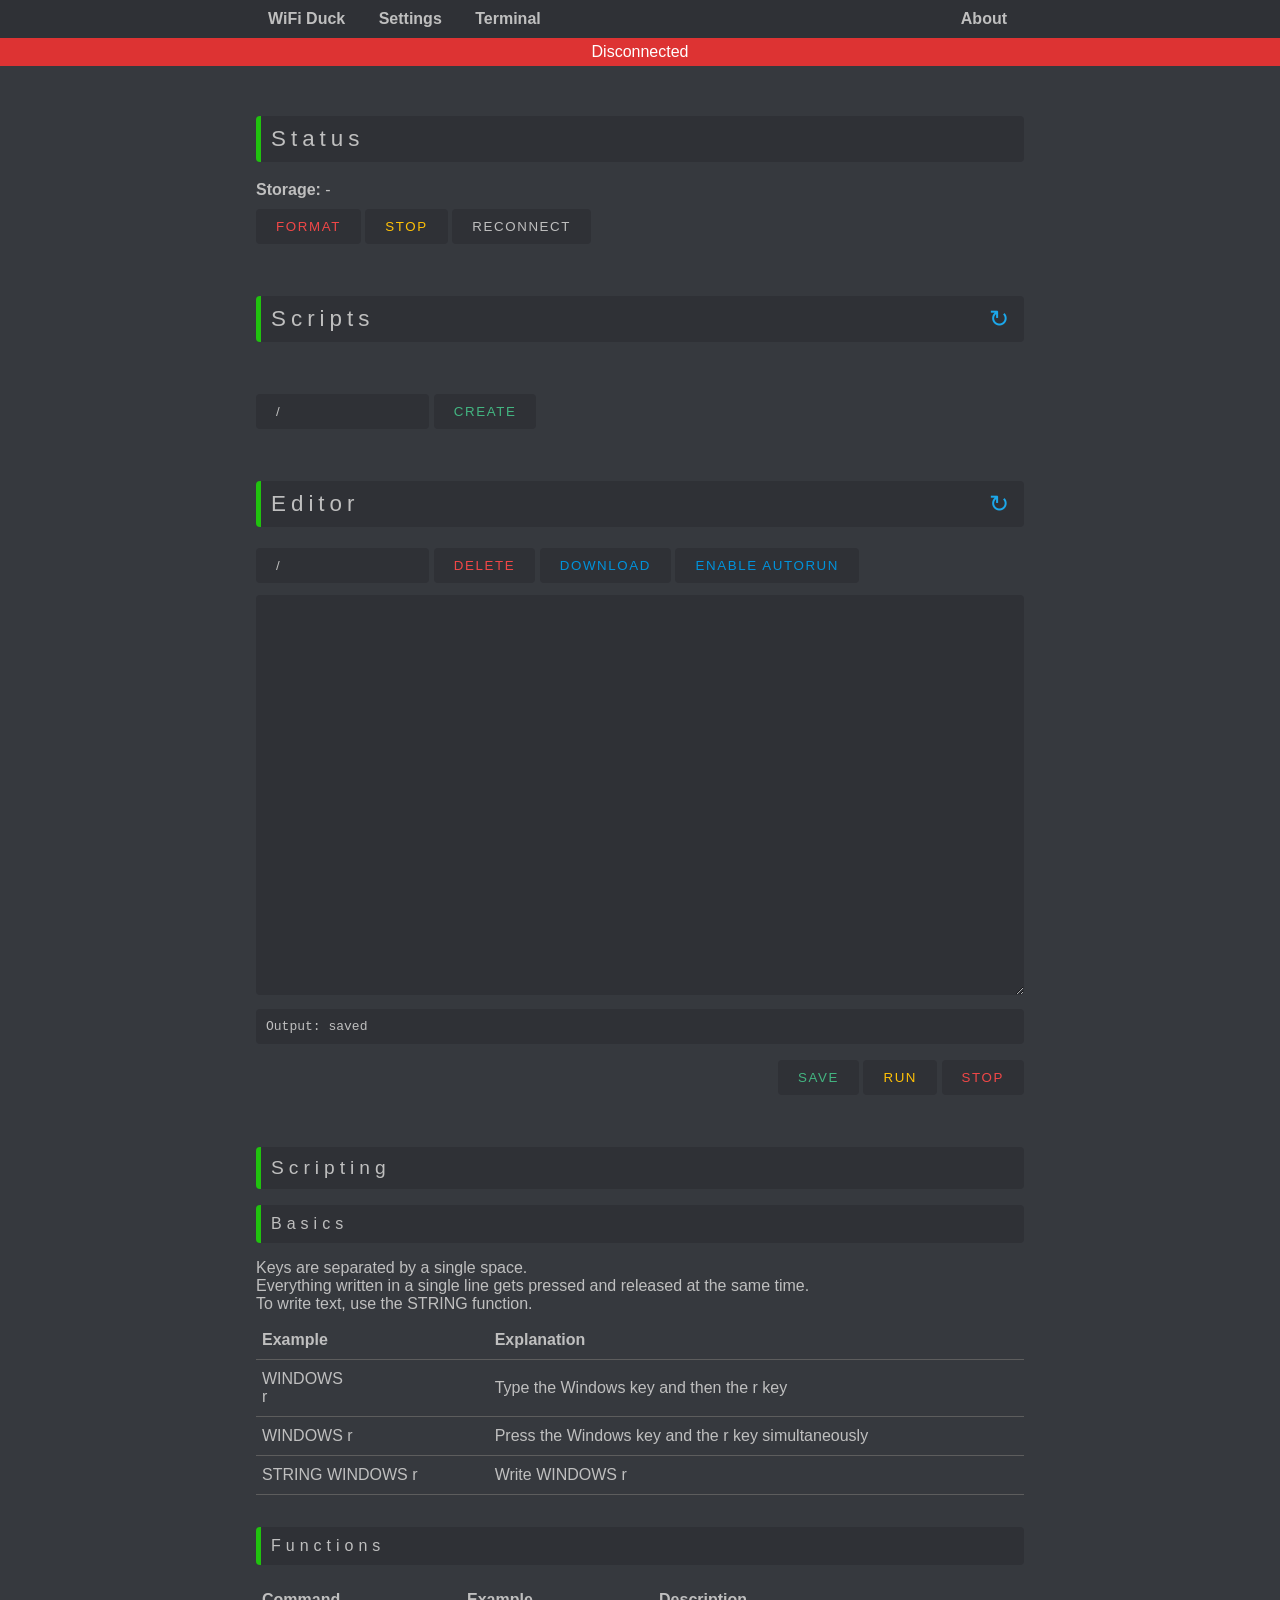
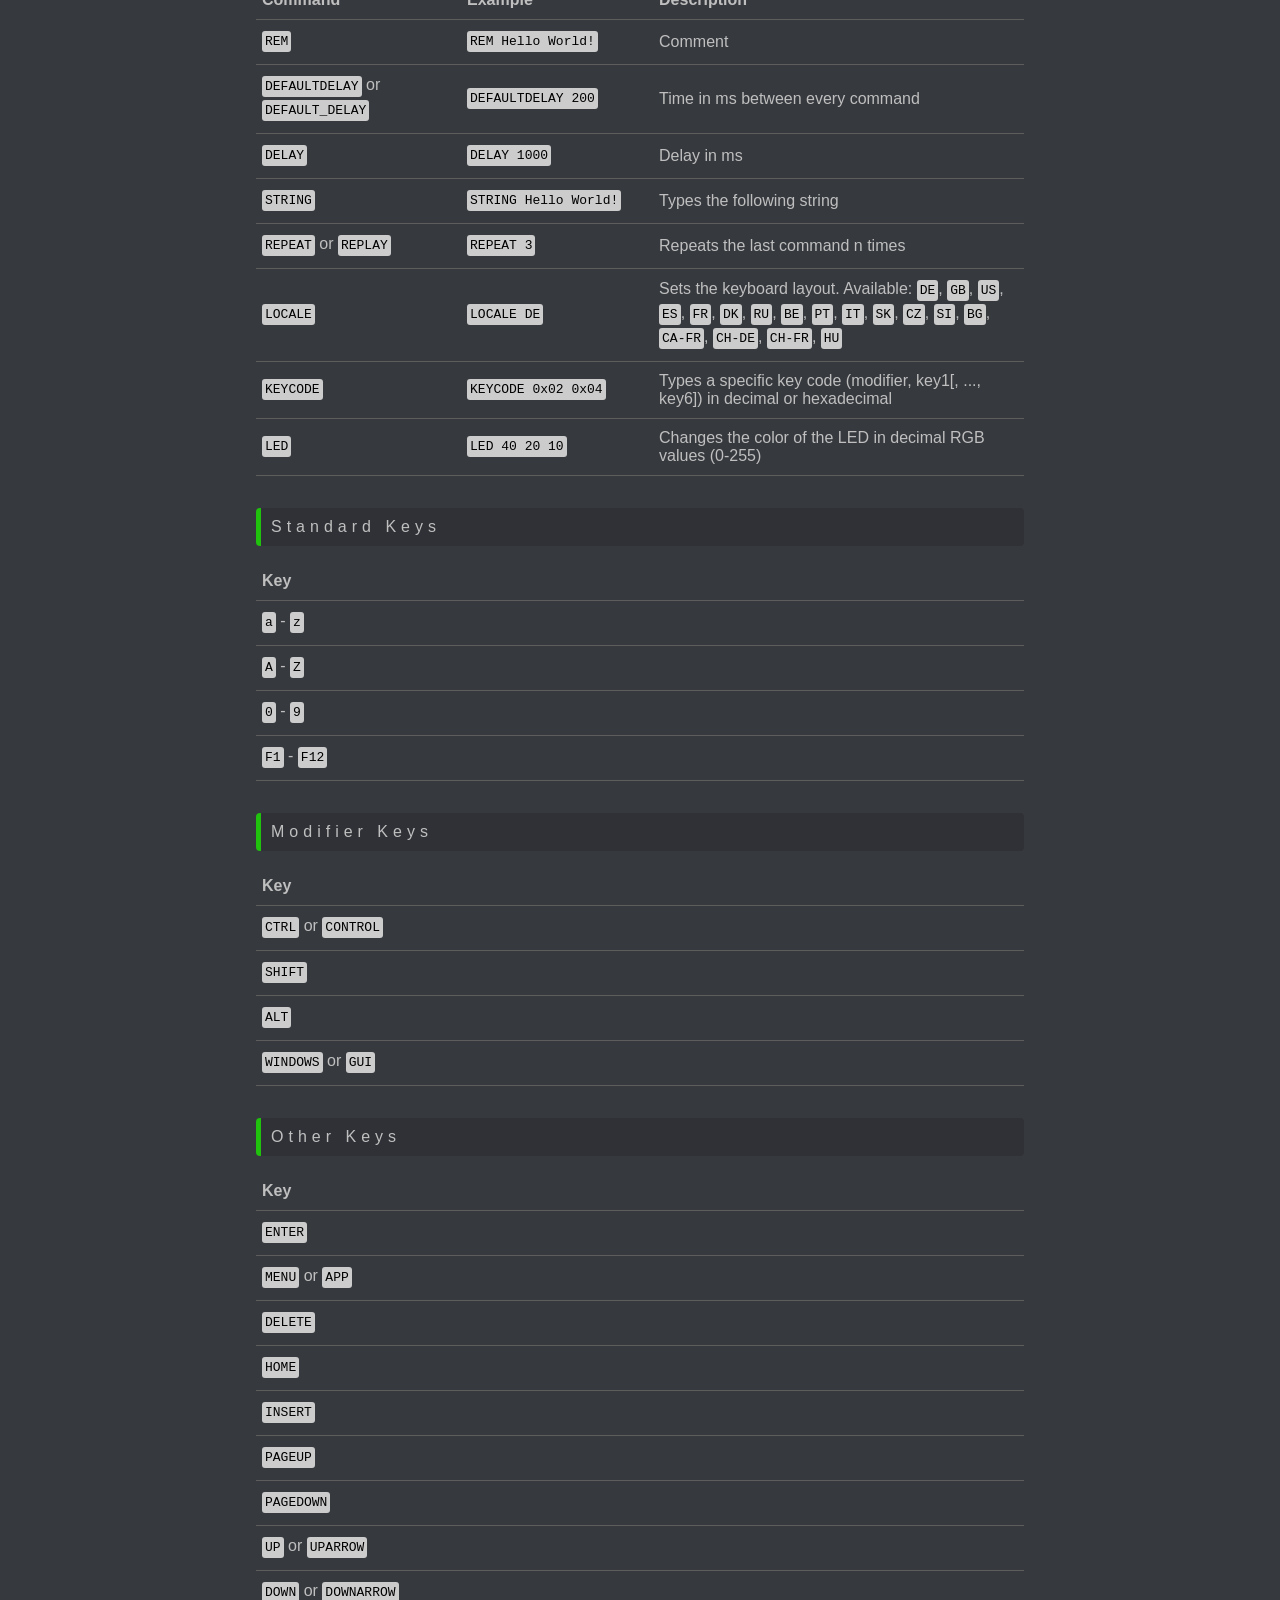
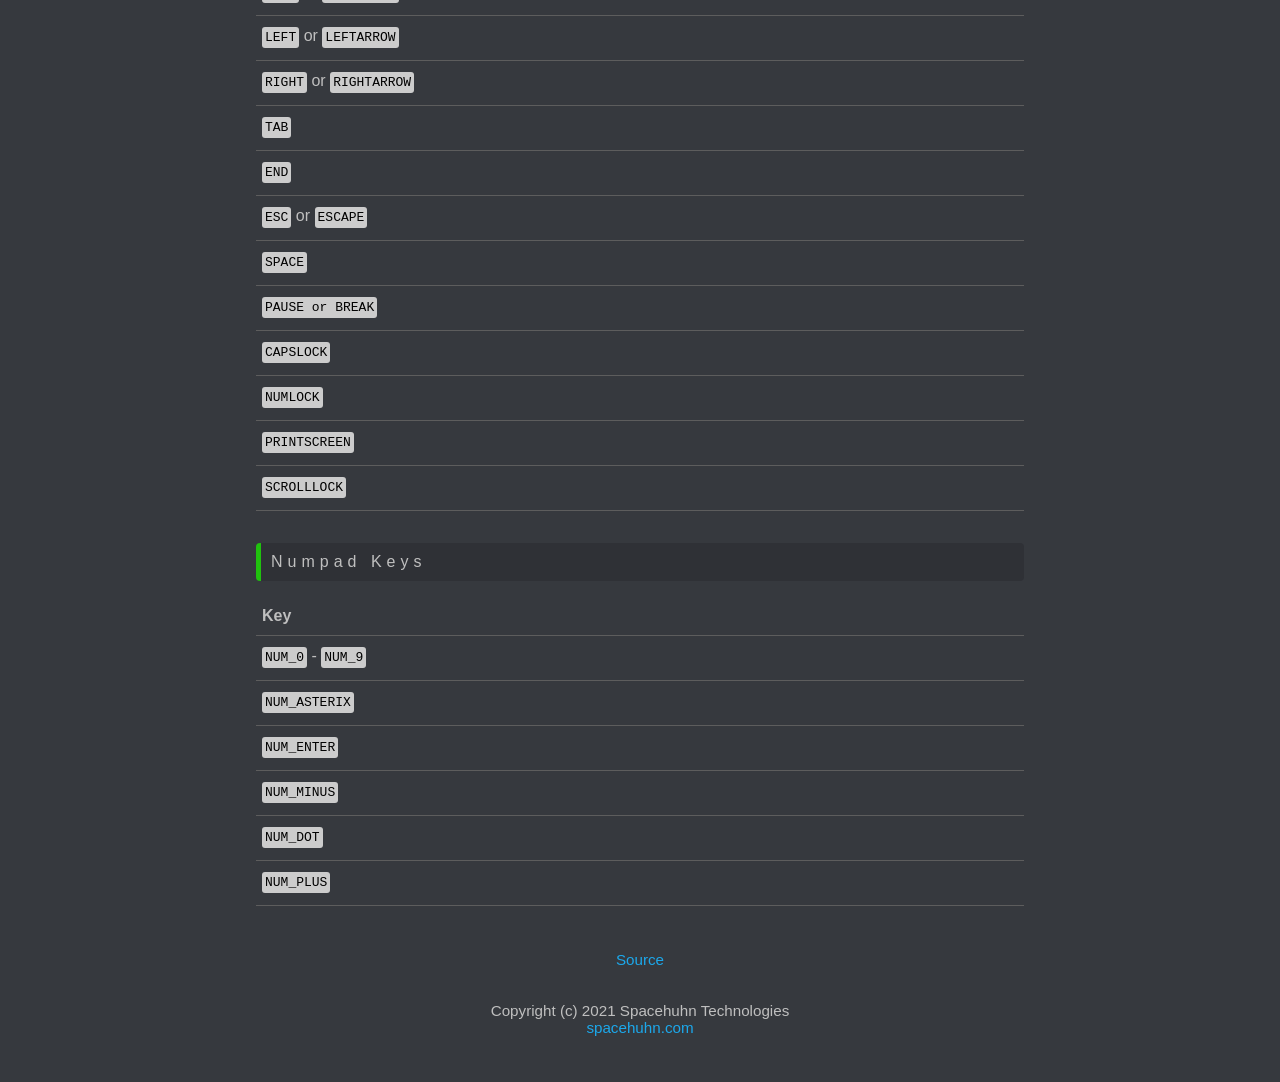
==== web/index.html @ 66e01904 "Port for LILYGO T-Dongle-S3" ====
<!--
    This software is licensed under the MIT License. See the license file for details.
    Source: https://github.com/spacehuhntech/WiFiDuck
-->
<!DOCTYPE html>
<html>
    <head>
        <meta charset="UTF-8">
        <meta name="viewport" content="width=device-width, initial-scale=0.8, minimal-ui">
        <meta name="theme-color" content="#36393E">

        <meta name="description" content="WiFi Duck">
        <title>WiFi Duck</title>

        <link rel="stylesheet" type="text/css" href="style.css">
        <script src="script.js"></script>
        <script src="index.js"></script>
    </head>
    <body>
        <nav>
            <ul class="menu">
                <li><a href="index.html">WiFi Duck</a></li>
                <li><a href="settings.html">Settings</a></li>
                <li><a href="terminal.html">Terminal</a></li>
                <li><a href="credits.html">About</a></li>
            </ul>
        </nav>
        <div id="status"></div>
        <main>
            <section>
                <h1>Status</h1>
                <div class="row">
                    <p><b>Storage: </b><span id="freeMemory">-</span></p>
                    <button class="danger" id="format">format</button>
                    <button class="warn" id="stop">stop</button>
                    <button class="white" id="reconnect">reconnect</button>
                </div>
            </section>
            <section>
                <h1>Scripts <a class="reload" id="scriptsReload">&#x21bb;</a></h1>
                <table class="table" id="scriptTable"></table>
                <div class="row">
                    <input placeholder="Filename /<name>" type="text" class="smooth" value="/" id="newFile"/>
                    <button class="success" onclick="create(get_new_filename())">create</button>
                </div>
            </section>
            <section>
                <h1>Editor <a class="reload" id="editorReload">&#x21bb;</a></h1>
                <div class="row">
                    <input placeholder="Filename /<name>" type="text" class="smooth" value="/" id="editorFile">
                    <button class="danger" id="editorDelete">delete</button>
                    <button class="primary" id="editorDownload">download</button>
                    <button class="primary" id="editorAutorun">Enable autorun</button>
                </div>
                <div class="row">
                    <textarea class="smooth" id="editor"></textarea>
                </div>
                <div class="row">
                    <div class="debugger">
                        Output: <span id="editorinfo">saved</span>
                    </div>
                </div>
                <div class="row">
                    <div id="editor-primary-buttons">
                        <button class="success" id="editorSave">save</button>
                        <button class="warn" id="editorRun">run</button>
                        <button class="danger" id="editorStop">stop</button>
                    </div>
                </div>
            </section>
            <section>
                <!--<h1>Documentation</h1>-->
                <h2>Scripting</h2>
                <h3>Basics</h3>
                <p>
                    Keys are separated by a single space.<br>
                    Everything written in a single line gets pressed and released at the same time.<br>
                    To write text, use the STRING function.
                </p>
                <table>
                    <thead>
                        <tr>
                            <th>Example</th>
                            <th>Explanation</th>
                        </tr>
                    </thead>
                    <tbody>
                        <tr>
                            <td>WINDOWS
                                <br> r
                            </td>
                            <td>Type the Windows key and then the r key</td>
                        </tr>
                        <tr>
                            <td>WINDOWS r</td>
                            <td>Press the Windows key and the r key simultaneously</td>
                        </tr>
                        <tr>
                            <td>STRING WINDOWS r</td>
                            <td>Write WINDOWS r</td>
                        </tr>
                    </tbody>
                </table>
                <h3>Functions</h3>
                <table id="ducky-functions-table">
                    <thead>
                        <tr>
                            <th>Command</th>
                            <th>Example</th>
                            <th>Description</th>
                        </tr>
                    </thead>
                    <tbody>
                        <tr>
                            <td><code>REM</code></td>
                            <td><code>REM Hello World!</code></td>
                            <td>Comment</td>
                        </tr>
                        <tr>
                            <td><code>DEFAULTDELAY</code> or <code>DEFAULT_DELAY</code></td>
                            <td><code>DEFAULTDELAY 200</code></td>
                            <td>Time in ms between every command</td>
                        </tr>
                        <tr>
                            <td><code>DELAY</code></td>
                            <td><code>DELAY 1000</code></td>
                            <td>Delay in ms</td>
                        </tr>
                        <tr>
                            <td><code>STRING</code></td>
                            <td><code>STRING Hello World!</code></td>
                            <td>Types the following string</td>
                        </tr>
                        <tr>
                            <td><code>REPEAT</code> or <code>REPLAY</code></td>
                            <td><code>REPEAT 3</code></td>
                            <td>Repeats the last command n times</td>
                        </tr>
                        <tr>
                            <td><code>LOCALE</code></td>
                            <td><code>LOCALE DE</code></td>
                            <td>Sets the keyboard layout. Available: <code>DE</code>, <code>GB</code>, <code>US</code>, <code>ES</code>, <code>FR</code>, <code>DK</code>, <code>RU</code>, <code>BE</code>, <code>PT</code>, <code>IT</code>, <code>SK</code>, <code>CZ</code>, <code>SI</code>, <code>BG</code>, <code>CA-FR</code>, <code>CH-DE</code>, <code>CH-FR</code>, <code>HU</code>
                            </td>
                        </tr>
                        <tr>
                            <td><code>KEYCODE</code></td>
                            <td><code>KEYCODE 0x02 0x04</code></td>
                            <td>Types a specific key code (modifier, key1[, ..., key6]) in decimal or hexadecimal</td>
                        </tr>
                        <tr>
                            <td><code>LED</code></td>
                            <td><code>LED 40 20 10</code></td>
                            <td>Changes the color of the LED in decimal RGB values (0-255)</td>
                        </tr>
                    </tbody>
                </table>
                <h3>Standard Keys</h3>
                <table>
                    <thead>
                        <tr>
                            <th>Key</th>
                        </tr>
                    </thead>
                    <tbody>
                        <tr>
                            <td><code>a</code> - <code>z</code></td>
                        </tr>
                        <tr>
                            <td><code>A</code> - <code>Z</code></td>
                        </tr>
                        <tr>
                            <td><code>0</code> - <code>9</code></td>
                        </tr>
                        <tr>
                            <td><code>F1</code> - <code>F12</code></td>
                        </tr>
                    </tbody>
                </table>
                <h3>Modifier Keys</h3>
                <table>
                    <thead>
                        <tr>
                            <th>Key</th>
                        </tr>
                    </thead>
                    <tbody>
                        <tr>
                            <td><code>CTRL</code> or <code>CONTROL</code></td>
                        </tr>
                        <tr>
                            <td><code>SHIFT</code></td>
                        </tr>
                        <tr>
                            <td><code>ALT</code></td>
                        </tr>
                        <tr>
                            <td><code>WINDOWS</code> or <code>GUI</code></td>
                        </tr>
                    </tbody>
                </table>
                <h3>Other Keys</h3>
                <table>
                    <thead>
                        <tr>
                            <th>Key</th>
                        </tr>
                    </thead>
                    <tbody>
                        <tr>
                            <td><code>ENTER</code></td>
                        </tr>
                        <tr>
                            <td><code>MENU</code> or <code>APP</code></td>
                        </tr>
                        <tr>
                            <td><code>DELETE</code></td>
                        </tr>
                        <tr>
                            <td><code>HOME</code></td>
                        </tr>
                        <tr>
                            <td><code>INSERT</code></td>
                        </tr>
                        <tr>
                            <td><code>PAGEUP</code></td>
                        </tr>
                        <tr>
                            <td><code>PAGEDOWN</code></td>
                        </tr>
                        <tr>
                            <td><code>UP</code> or <code>UPARROW</code></td>
                        </tr>
                        <tr>
                            <td><code>DOWN</code> or <code>DOWNARROW</code></td>
                        </tr>
                        <tr>
                            <td><code>LEFT</code> or <code>LEFTARROW</code></td>
                        </tr>
                        <tr>
                            <td><code>RIGHT</code> or <code>RIGHTARROW</code></td>
                        </tr>
                        <tr>
                            <td><code>TAB</code></td>
                        </tr>
                        <tr>
                            <td><code>END</code></td>
                        </tr>
                        <tr>
                            <td><code>ESC</code> or <code>ESCAPE</code></td>
                        </tr>
                        <tr>
                            <td><code>SPACE</code></td>
                        </tr>
                        <tr>
                            <td><code>PAUSE or BREAK</code></td>
                        </tr>
                        <tr>
                            <td><code>CAPSLOCK</code></td>
                        </tr>
                        <tr>
                            <td><code>NUMLOCK</code></td>
                        </tr>
                        <tr>
                            <td><code>PRINTSCREEN</code></td>
                        </tr>
                        <tr>
                            <td><code>SCROLLLOCK</code></td>
                        </tr>
                    </tbody>
                </table>
                <h3>Numpad Keys</h3>
                <table>
                    <thead>
                        <tr>
                            <th>Key</th>
                        </tr>
                    </thead>
                    <tbody>
                        <tr>
                            <td><code>NUM_0</code> - <code>NUM_9</code></td>
                        </tr>
                        <tr>
                            <td><code>NUM_ASTERIX</code></td>
                        </tr>
                        <tr>
                            <td><code>NUM_ENTER</code></td>
                        </tr>
                        <tr>
                            <td><code>NUM_MINUS</code></td>
                        </tr>
                        <tr>
                            <td><code>NUM_DOT</code></td>
                        </tr>
                        <tr>
                            <td><code>NUM_PLUS</code></td>
                        </tr>
                    </tbody>
                </table>
            </section>
        </main>
        <footer>
            <a href="https://github.com/spacehuhntech/WiFiDuck" target="_blank">Source</a>
            <br><br>
            <span id="version"></span><br>
            Copyright (c) 2021 Spacehuhn Technologies<br>
            <a href="https://spacehuhn.com" target="_blank">spacehuhn.com</a>
        </footer>
    </body>
</html>
---- web/style.css ----
/*
   This software is licensed under the MIT License. See the license file for details.
   Source: https://github.com/spacehuhntech/WiFiDuck
 */
/* Global */

body {
	background: #36393e;
  margin: 0;
  color: #bfbfbf;
	font-family: sans-serif;
}

main {
	width: 60vw;
	margin-left: auto;
	margin-right: auto;
}

section {
	margin-top: 50px;
}

footer {
	font-size: .95em;
	text-align: center;
	margin-top: 3em;
	margin-bottom: 3em;
}

h1 {
	font-size: 1.4rem;
	margin-top: 1rem;
	background:
	#2f3136;
	padding: 10px;
	border-radius: 4px;
	border-left: solid #20c20e 5px;
	font-weight: 100;
	letter-spacing: 5px;
}

h2 {
	font-size: 1.2rem;
	margin-top: 1rem;
	background: #2f3136;
	padding: 10px;
	border-radius: 4px;
	border-left: solid #20c20e 5px;
	font-weight: 100;
	letter-spacing: 5px;
}

h3 {
	font-size: 1rem;
	margin-top: 1rem;
	background: #2f3136;
	padding: 10px;
	border-radius: 4px;
	border-left: solid #20c20e 5px;
	font-weight: 100;
	letter-spacing: 5px;
}

label {
	line-height: 44px;
}

p {
	margin: .5em 0;
}

/* Navigation bar */
nav {
	display: block;
	background: #2f3136;
	font-weight: bold;
}
  
nav a {
	color: inherit;
}

.menu {
	width: 60vw;
	list-style-type: none;
	margin: 0;
	padding: 0;
	margin: 0 auto;
	display: flex;
	flex-direction: row;
	display:block;
}

.menu li {
	margin: 10px 5px 10px 0;
	display: inline-block;
}

.menu li:last-child {
	float: right;
}

.menu a {
	padding: .75em;
	border-radius: 4px;
}

.menu a:hover {
	background: #42444a;
}

code {
	background: #ccc;
	padding: 3px;
	border-radius: 3px;
	word-break: keep-all !important;
	color: #000;
	line-height: 24px;
}

.terminal {
	max-height: 100vh;
	background:#2f3136;
	height: 400px;
	border-radius: 4px;
	overflow-y: scroll;
	padding: 15px;
}

.white {
  color: #bfbfbf;
}

.warn {
	color: #ffc107;
}

.danger {
	color: #F04747;
}

.success {
	color: #43B581;
}

.primary {
	color: #0092db;
}

.select {
  	width: 98px !important;
  	padding: 0 !important;
}

.selected {
  	background: #4974a9;
}

.clickable {
  	cursor: pointer;
}

.code {
  	font-family: "Courier New", Courier, monospace;
}

.reload {
    float: right;
    line-height: 1.1rem;
    cursor: pointer;
	font-size: 1.5rem;
	margin-top: 4px;
}

.reload:hover {
    text-decoration: none;
}

#status {
	text-align: center;
	text-transform: capitalize;
	padding: 5px;
	color: #fff;
	position: sticky;
	top: 0;
	z-index: 99;
}

.debugger {
  font-family: monospace;
	background: #2f3136;
	border-radius: 4px;
	padding: 10px;
	margin-bottom: 4px;
}

#editor-primary-buttons {
	float: right;
}

#editor-primary-buttons p {
	text-align: right;
}

/* ===== CHECKBOX ===== */
/* Customize the label (the container) */
.checkBoxContainer {
	display: block;
	position: relative;
	padding-left: 35px;
	margin-bottom: 12px;
	cursor: pointer;
	font-size: 22px;
	-webkit-user-select: none;
	-moz-user-select: none;
	-ms-user-select: none;
	user-select: none;
	height: 32px;
}

/* Hide the browser's default checkbox */
.checkBoxContainer input {
	position: absolute;
	opacity: 0;
	cursor: pointer;
}

/* Create a custom checkbox */
.checkmark {
	position: absolute;
	top: 8px;
	left: 0;
	height: 28px;
	width: 28px;
	background-color: #2F3136;
	border-radius: 4px;
}

/* Create the checkmark/indicator (hidden when not checked) */
.checkmark:after {
	content: "";
	position: absolute;
	display: none;
}

/* Show the checkmark when checked */
.checkBoxContainer input:checked~.checkmark:after {
	display: block;
}

.checkBoxContainer .checkmark:after {
	left: 10px;
	top: 7px;
	width: 4px;
	height: 10px;
	border: solid white;
	border-width: 0 3px 3px 0;
	-webkit-transform: rotate(45deg);
	-ms-transform: rotate(45deg);
	transform: rotate(45deg);
}

/* ERROR */
.hide {
	display: none;
}

.show {
	display: block !important;
	animation-name: fadeIn;
	animation-duration: 1s;
}

@keyframes fadeIn {
	0% {
		opacity: 0;
	}

	100% {
		opacity: 1;
	}
}

hr {
	background: #3e4146;
	border-top: 1px dotted#fff;
	border-bottom: none;
	margin: 0;
}

a {
	color: #1ca8eb;
  	text-decoration: none;
}

a:hover {
	color: #fff;
	text-decoration: underline dotted;
}

/* Meter */
.meter_background {
	background: #42464D;
	width: 100%;
	word-break: normal;
	min-width: 100px;
}

.meter_forground {
	color: #fff;
	padding: 4px 0;
	/* + one of the colors below
		(width will be set by the JS) */
}

.meter_green {
	background: #43B581;
}

.meter_orange {
  	background: #FAA61A;
}

.meter_red {
  	background: #F04747;
}

.meter_value {
  	padding-left: 8px;
}

/* Tables */
table {
	width: 100%;
	min-width: 400px;
	margin-bottom: 2em;
	border-collapse: collapse;
}

th {
  	word-break: break-word;
}

th, td {
	padding: 10px 6px;
	text-align: left;
	border-bottom: 1px solid #5d5d5d;
}

#ducky-functions-table td {
  	min-width: 180px;
}

@media only screen and (max-width: 768px), (min-device-width: 768px) and (max-device-width: 1024px) {

	.menu {
		width: 90vw;
	}

	main {
		width: 90vw !important;
	}

	/* Force table to not be like tables anymore */
	#ducky-functions-table table, #ducky-functions-table thead, #ducky-functions-table tbody, #ducky-functions-table th, #ducky-functions-table td, #ducky-functions-table tr {
		display: block;
	}

	/* Hide table headers (but not display: none;, for accessibility) */
	#ducky-functions-table thead tr {
		position: absolute;
		top: -9999px;
		left: -9999px;
	}

	#ducky-functions-table tr {
		border: none;
	}

	#ducky-functions-table tr:nth-child(odd) {
		background: #2f3136;
		border-radius: 4px;
	}

	#ducky-functions-table td {
		/* Behave  like a "row" */
		border: none;
		border-bottom: 2px solid transparent;
		position: relative;
		padding-left: 120px;
		line-height: 1.8rem;
	}

	#ducky-functions-table td:before {
		/* Now like a table header */
		position: absolute;
		/* Top/left values mimic padding */
		top: 6px;
		left: 6px;
		width: 120px;
		padding-right: 10px;
		white-space: nowrap;
	}

	/*
		Label the data
		*/
	#ducky-functions-table td:nth-of-type(1):before {
		content: "Command";
	}

	#ducky-functions-table td:nth-of-type(2):before {
		content: "Example";
	}

	#ducky-functions-table td:nth-of-type(3):before {
		content: "Description";
	}
}

/* Inputs and buttons */
textarea {
	color: #bfbfbf;
	resize: vertical;
	width: 100%;
	height: 400px;
	padding: 15px;
	border: none;
	border-radius: 4px;
	background: #2f3136;
	font-family: "Courier New", Courier, monospace;
	box-sizing: border-box;
	-moz-box-sizing: border-box;
	-webkit-box-sizing: border-box;
}

input[type="file"] {
	padding: 7px 20px;
}

input[type="text"] {
	color: #bfbfbf;
	text-transform: none;
	width: 10em;
}

input[type="text"]:hover {
	cursor: text;
}

input, button {
	padding: 10px 20px;
	border: none;
	border-radius: 4px;
	background: #2f3136;
	letter-spacing: .1rem;
	text-transform: uppercase;
	margin: 2px 0;
}

input:hover, button:hover {
	background: #42444a;
	cursor: pointer;
}

.setting {
	width: 100% !important;
	max-width: 284px !important;
}

/* GRID SYSTEM */
.row {
	position: relative;
	width: 100%;
	margin-top: 10px;
}

.row [class^="col"] {
	float: left;
}

.col-1,
.col-2,
.col-3,
.col-4,
.col-5,
.col-6,
.col-7,
.col-8,
.col-9,
.col-10,
.col-11,
.col-12 {
  width: 96%;
}

.row::after {
  content: "";
  display: table;
  clear: both;
}

.hidden-sm {
  display: none;
}

@media only screen and (min-width: 24em) {
  .col-1 {
    width: 4.33%;
  }

  .col-2 {
    width: 12.66%;
  }

  .col-3 {
    width: 21%;
  }

  .col-4 {
    width: 29.33%;
  }

  .col-5 {
    width: 37.66%;
  }

  .col-6 {
    width: 46%;
  }

  .col-7 {
    width: 54.33%;
  }

  .col-8 {
    width: 62.66%;
  }

  .col-9 {
    width: 71%;
  }

  .col-10 {
    width: 79.33%;
  }

  .col-11 {
    width: 87.66%;
  }

  .col-12 {
    width: 96%;
  }

  .hidden-sm {
    display: block;
  }
}

/* Style for dropdown (MODE select) */
select#mode {
  background-color: #2c2f33;   /* match dark theme */
  color: #ffffff;              /* text color */
  border: 1px solid #555;      /* subtle border */
  border-radius: 4px;          /* rounded edges like buttons */
  padding: 6px 10px;           /* spacing inside */
  font-size: 14px;             /* readable text */
  font-family: inherit;        /* match site font */
  outline: none;               /* remove blue outline */
  cursor: pointer;             /* pointer on hover */
  width: 100%;                 /* stretch nicely in table cell */
  max-width: 150px;            /* prevent it from being too wide */
  box-sizing: border-box;
  transition: all 0.2s ease-in-out;
}

/* Hover and focus states */
select#mode:hover {
  background-color: #3a3d42;
  border-color: #888;
}

select#mode:focus {
  background-color: #40444b;
  border-color: #00b0f4;  /* highlight color */
}

/* Make the dropdown arrow look consistent */
select#mode::-ms-expand {
  display: none; /* hide old IE arrow */
}
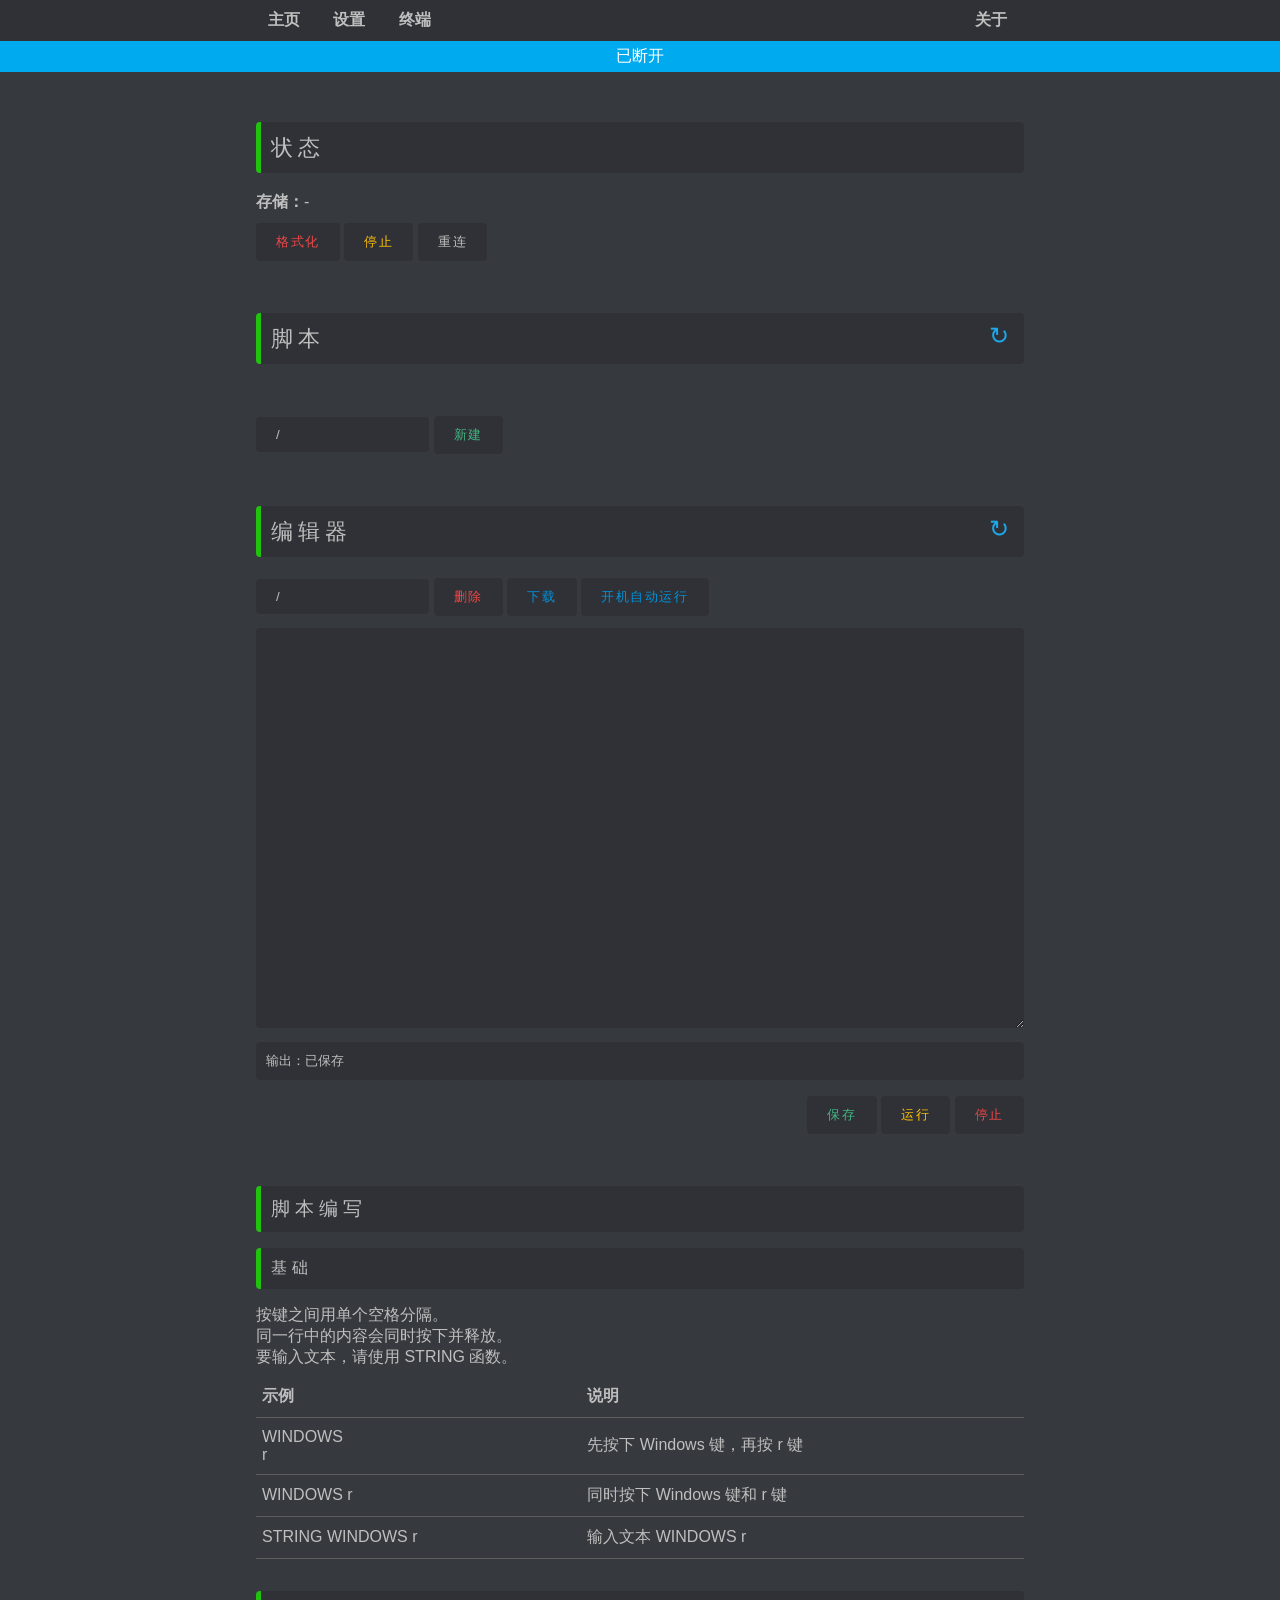
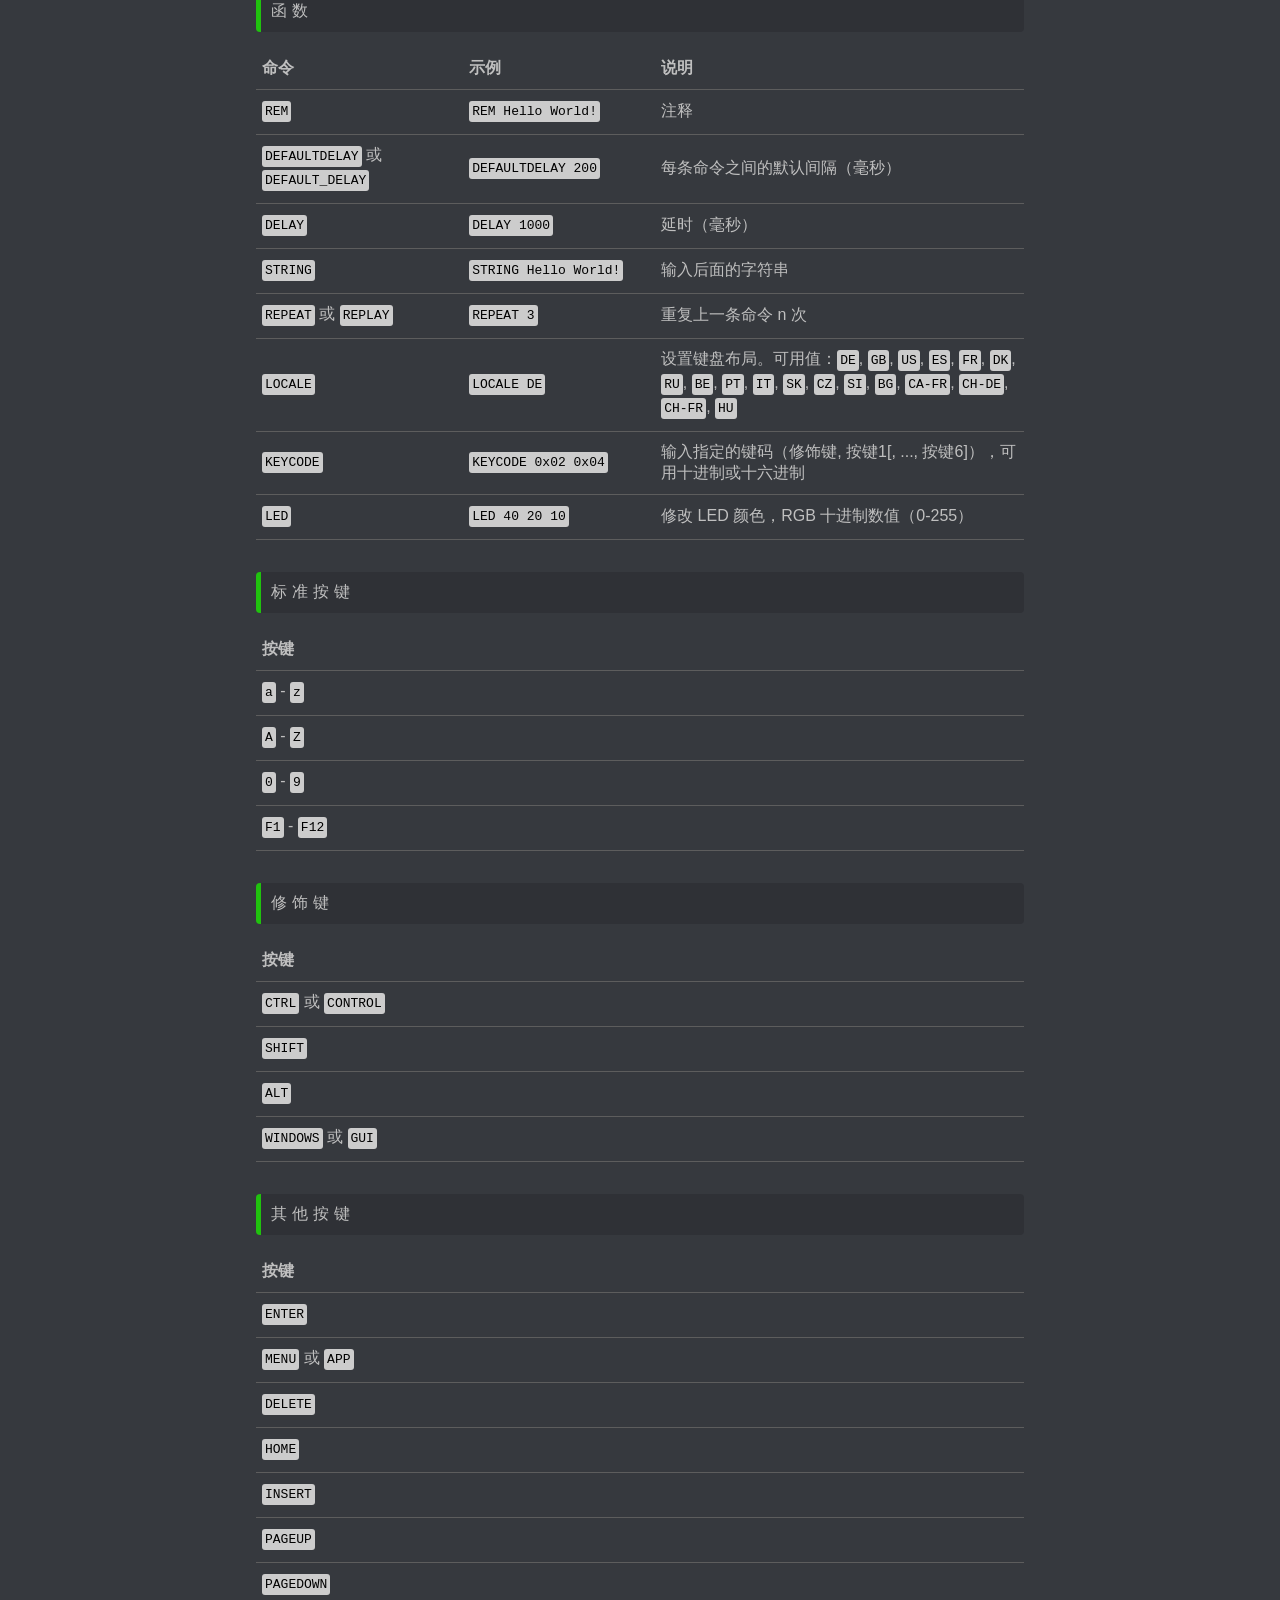
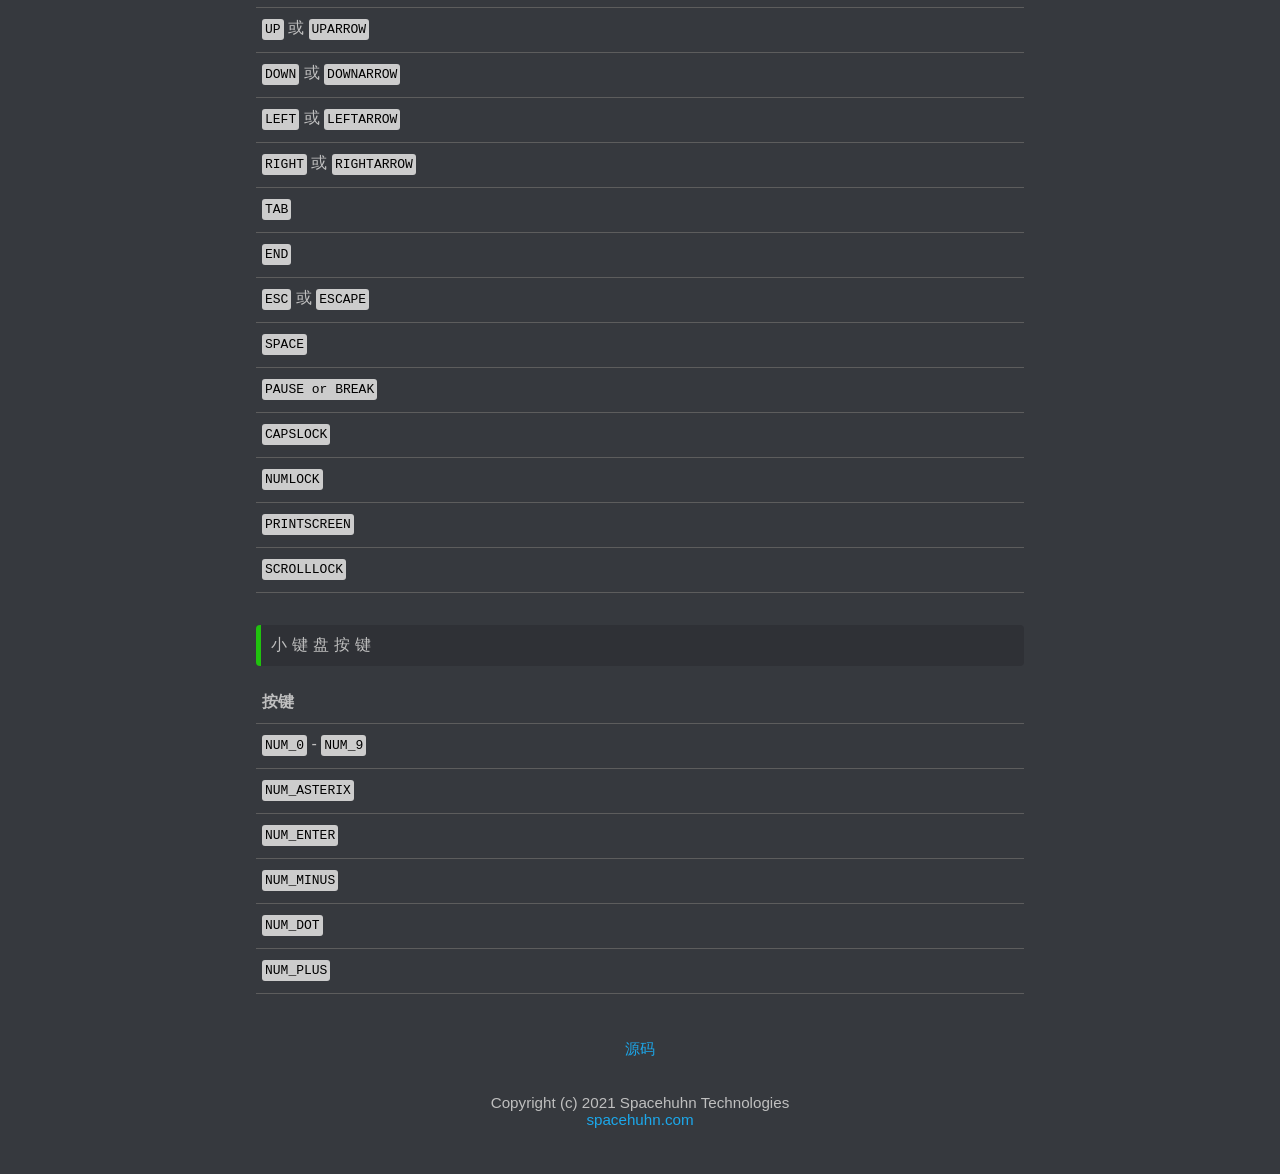
==== commit 1a4b4d56: "Set default AP mode and translate web UI to Chinese" ====
--- a/web/index.html
+++ b/web/index.html
@@ -10,7 +10,7 @@
         <meta name="theme-color" content="#36393E">
 
         <meta name="description" content="WiFi Duck">
-        <title>WiFi Duck</title>
+        <title>WiFi Duck 控制台</title>
 
         <link rel="stylesheet" type="text/css" href="style.css">
         <script src="script.js"></script>
@@ -19,69 +19,69 @@
     <body>
         <nav>
             <ul class="menu">
-                <li><a href="index.html">WiFi Duck</a></li>
-                <li><a href="settings.html">Settings</a></li>
-                <li><a href="terminal.html">Terminal</a></li>
-                <li><a href="credits.html">About</a></li>
+                <li><a href="index.html">主页</a></li>
+                <li><a href="settings.html">设置</a></li>
+                <li><a href="terminal.html">终端</a></li>
+                <li><a href="credits.html">关于</a></li>
             </ul>
         </nav>
         <div id="status"></div>
         <main>
             <section>
-                <h1>Status</h1>
-                <div class="row">
-                    <p><b>Storage: </b><span id="freeMemory">-</span></p>
-                    <button class="danger" id="format">format</button>
-                    <button class="warn" id="stop">stop</button>
-                    <button class="white" id="reconnect">reconnect</button>
+                <h1>状态</h1>
+                <div class="row">
+                    <p><b>存储：</b><span id="freeMemory">-</span></p>
+                    <button class="danger" id="format">格式化</button>
+                    <button class="warn" id="stop">停止</button>
+                    <button class="white" id="reconnect">重连</button>
                 </div>
             </section>
             <section>
-                <h1>Scripts <a class="reload" id="scriptsReload">&#x21bb;</a></h1>
+                <h1>脚本 <a class="reload" id="scriptsReload">&#x21bb;</a></h1>
                 <table class="table" id="scriptTable"></table>
                 <div class="row">
-                    <input placeholder="Filename /<name>" type="text" class="smooth" value="/" id="newFile"/>
-                    <button class="success" onclick="create(get_new_filename())">create</button>
+                    <input placeholder="文件名 /<名称>" type="text" class="smooth" value="/" id="newFile"/>
+                    <button class="success" onclick="create(get_new_filename())">新建</button>
                 </div>
             </section>
             <section>
-                <h1>Editor <a class="reload" id="editorReload">&#x21bb;</a></h1>
-                <div class="row">
-                    <input placeholder="Filename /<name>" type="text" class="smooth" value="/" id="editorFile">
-                    <button class="danger" id="editorDelete">delete</button>
-                    <button class="primary" id="editorDownload">download</button>
-                    <button class="primary" id="editorAutorun">Enable autorun</button>
+                <h1>编辑器 <a class="reload" id="editorReload">&#x21bb;</a></h1>
+                <div class="row">
+                    <input placeholder="文件名 /<名称>" type="text" class="smooth" value="/" id="editorFile">
+                    <button class="danger" id="editorDelete">删除</button>
+                    <button class="primary" id="editorDownload">下载</button>
+                    <button class="primary" id="editorAutorun">开机自动运行</button>
                 </div>
                 <div class="row">
                     <textarea class="smooth" id="editor"></textarea>
                 </div>
                 <div class="row">
                     <div class="debugger">
-                        Output: <span id="editorinfo">saved</span>
+                        输出：<span id="editorinfo">已保存</span>
                     </div>
                 </div>
                 <div class="row">
                     <div id="editor-primary-buttons">
-                        <button class="success" id="editorSave">save</button>
-                        <button class="warn" id="editorRun">run</button>
-                        <button class="danger" id="editorStop">stop</button>
+                        <button class="success" id="editorSave">保存</button>
+                        <button class="warn" id="editorRun">运行</button>
+                        <button class="danger" id="editorStop">停止</button>
                     </div>
                 </div>
             </section>
             <section>
                 <!--<h1>Documentation</h1>-->
-                <h2>Scripting</h2>
-                <h3>Basics</h3>
+                <h2>脚本编写</h2>
+                <h3>基础</h3>
                 <p>
-                    Keys are separated by a single space.<br>
-                    Everything written in a single line gets pressed and released at the same time.<br>
-                    To write text, use the STRING function.
+                    按键之间用单个空格分隔。<br>
+                    同一行中的内容会同时按下并释放。<br>
+                    要输入文本，请使用 STRING 函数。
                 </p>
                 <table>
                     <thead>
                         <tr>
-                            <th>Example</th>
-                            <th>Explanation</th>
+                            <th>示例</th>
+                            <th>说明</th>
                         </tr>
                     </thead>
                     <tbody>
@@ -89,76 +89,76 @@
                             <td>WINDOWS
                                 <br> r
                             </td>
-                            <td>Type the Windows key and then the r key</td>
+                            <td>先按下 Windows 键，再按 r 键</td>
                         </tr>
                         <tr>
                             <td>WINDOWS r</td>
-                            <td>Press the Windows key and the r key simultaneously</td>
+                            <td>同时按下 Windows 键和 r 键</td>
                         </tr>
                         <tr>
                             <td>STRING WINDOWS r</td>
-                            <td>Write WINDOWS r</td>
-                        </tr>
-                    </tbody>
-                </table>
-                <h3>Functions</h3>
+                            <td>输入文本 WINDOWS r</td>
+                        </tr>
+                    </tbody>
+                </table>
+                <h3>函数</h3>
                 <table id="ducky-functions-table">
                     <thead>
                         <tr>
-                            <th>Command</th>
-                            <th>Example</th>
-                            <th>Description</th>
+                            <th>命令</th>
+                            <th>示例</th>
+                            <th>说明</th>
                         </tr>
                     </thead>
                     <tbody>
                         <tr>
                             <td><code>REM</code></td>
                             <td><code>REM Hello World!</code></td>
-                            <td>Comment</td>
-                        </tr>
-                        <tr>
-                            <td><code>DEFAULTDELAY</code> or <code>DEFAULT_DELAY</code></td>
+                            <td>注释</td>
+                        </tr>
+                        <tr>
+                            <td><code>DEFAULTDELAY</code> 或 <code>DEFAULT_DELAY</code></td>
                             <td><code>DEFAULTDELAY 200</code></td>
-                            <td>Time in ms between every command</td>
+                            <td>每条命令之间的默认间隔（毫秒）</td>
                         </tr>
                         <tr>
                             <td><code>DELAY</code></td>
                             <td><code>DELAY 1000</code></td>
-                            <td>Delay in ms</td>
+                            <td>延时（毫秒）</td>
                         </tr>
                         <tr>
                             <td><code>STRING</code></td>
                             <td><code>STRING Hello World!</code></td>
-                            <td>Types the following string</td>
-                        </tr>
-                        <tr>
-                            <td><code>REPEAT</code> or <code>REPLAY</code></td>
+                            <td>输入后面的字符串</td>
+                        </tr>
+                        <tr>
+                            <td><code>REPEAT</code> 或 <code>REPLAY</code></td>
                             <td><code>REPEAT 3</code></td>
-                            <td>Repeats the last command n times</td>
+                            <td>重复上一条命令 n 次</td>
                         </tr>
                         <tr>
                             <td><code>LOCALE</code></td>
                             <td><code>LOCALE DE</code></td>
-                            <td>Sets the keyboard layout. Available: <code>DE</code>, <code>GB</code>, <code>US</code>, <code>ES</code>, <code>FR</code>, <code>DK</code>, <code>RU</code>, <code>BE</code>, <code>PT</code>, <code>IT</code>, <code>SK</code>, <code>CZ</code>, <code>SI</code>, <code>BG</code>, <code>CA-FR</code>, <code>CH-DE</code>, <code>CH-FR</code>, <code>HU</code>
+                            <td>设置键盘布局。可用值：<code>DE</code>, <code>GB</code>, <code>US</code>, <code>ES</code>, <code>FR</code>, <code>DK</code>, <code>RU</code>, <code>BE</code>, <code>PT</code>, <code>IT</code>, <code>SK</code>, <code>CZ</code>, <code>SI</code>, <code>BG</code>, <code>CA-FR</code>, <code>CH-DE</code>, <code>CH-FR</code>, <code>HU</code>
                             </td>
                         </tr>
                         <tr>
                             <td><code>KEYCODE</code></td>
                             <td><code>KEYCODE 0x02 0x04</code></td>
-                            <td>Types a specific key code (modifier, key1[, ..., key6]) in decimal or hexadecimal</td>
+                            <td>输入指定的键码（修饰键, 按键1[, ..., 按键6]），可用十进制或十六进制</td>
                         </tr>
                         <tr>
                             <td><code>LED</code></td>
                             <td><code>LED 40 20 10</code></td>
-                            <td>Changes the color of the LED in decimal RGB values (0-255)</td>
-                        </tr>
-                    </tbody>
-                </table>
-                <h3>Standard Keys</h3>
-                <table>
-                    <thead>
-                        <tr>
-                            <th>Key</th>
+                            <td>修改 LED 颜色，RGB 十进制数值（0-255）</td>
+                        </tr>
+                    </tbody>
+                </table>
+                <h3>标准按键</h3>
+                <table>
+                    <thead>
+                        <tr>
+                            <th>按键</th>
                         </tr>
                     </thead>
                     <tbody>
@@ -176,16 +176,16 @@
                         </tr>
                     </tbody>
                 </table>
-                <h3>Modifier Keys</h3>
-                <table>
-                    <thead>
-                        <tr>
-                            <th>Key</th>
-                        </tr>
-                    </thead>
-                    <tbody>
-                        <tr>
-                            <td><code>CTRL</code> or <code>CONTROL</code></td>
+                <h3>修饰键</h3>
+                <table>
+                    <thead>
+                        <tr>
+                            <th>按键</th>
+                        </tr>
+                    </thead>
+                    <tbody>
+                        <tr>
+                            <td><code>CTRL</code> 或 <code>CONTROL</code></td>
                         </tr>
                         <tr>
                             <td><code>SHIFT</code></td>
@@ -194,15 +194,15 @@
                             <td><code>ALT</code></td>
                         </tr>
                         <tr>
-                            <td><code>WINDOWS</code> or <code>GUI</code></td>
-                        </tr>
-                    </tbody>
-                </table>
-                <h3>Other Keys</h3>
-                <table>
-                    <thead>
-                        <tr>
-                            <th>Key</th>
+                            <td><code>WINDOWS</code> 或 <code>GUI</code></td>
+                        </tr>
+                    </tbody>
+                </table>
+                <h3>其他按键</h3>
+                <table>
+                    <thead>
+                        <tr>
+                            <th>按键</th>
                         </tr>
                     </thead>
                     <tbody>
@@ -210,7 +210,7 @@
                             <td><code>ENTER</code></td>
                         </tr>
                         <tr>
-                            <td><code>MENU</code> or <code>APP</code></td>
+                            <td><code>MENU</code> 或 <code>APP</code></td>
                         </tr>
                         <tr>
                             <td><code>DELETE</code></td>
@@ -228,16 +228,16 @@
                             <td><code>PAGEDOWN</code></td>
                         </tr>
                         <tr>
-                            <td><code>UP</code> or <code>UPARROW</code></td>
-                        </tr>
-                        <tr>
-                            <td><code>DOWN</code> or <code>DOWNARROW</code></td>
-                        </tr>
-                        <tr>
-                            <td><code>LEFT</code> or <code>LEFTARROW</code></td>
-                        </tr>
-                        <tr>
-                            <td><code>RIGHT</code> or <code>RIGHTARROW</code></td>
+                            <td><code>UP</code> 或 <code>UPARROW</code></td>
+                        </tr>
+                        <tr>
+                            <td><code>DOWN</code> 或 <code>DOWNARROW</code></td>
+                        </tr>
+                        <tr>
+                            <td><code>LEFT</code> 或 <code>LEFTARROW</code></td>
+                        </tr>
+                        <tr>
+                            <td><code>RIGHT</code> 或 <code>RIGHTARROW</code></td>
                         </tr>
                         <tr>
                             <td><code>TAB</code></td>
@@ -246,7 +246,7 @@
                             <td><code>END</code></td>
                         </tr>
                         <tr>
-                            <td><code>ESC</code> or <code>ESCAPE</code></td>
+                            <td><code>ESC</code> 或 <code>ESCAPE</code></td>
                         </tr>
                         <tr>
                             <td><code>SPACE</code></td>
@@ -268,11 +268,11 @@
                         </tr>
                     </tbody>
                 </table>
-                <h3>Numpad Keys</h3>
-                <table>
-                    <thead>
-                        <tr>
-                            <th>Key</th>
+                <h3>小键盘按键</h3>
+                <table>
+                    <thead>
+                        <tr>
+                            <th>按键</th>
                         </tr>
                     </thead>
                     <tbody>
@@ -299,7 +299,7 @@
             </section>
         </main>
         <footer>
-            <a href="https://github.com/spacehuhntech/WiFiDuck" target="_blank">Source</a>
+            <a href="https://github.com/spacehuhntech/WiFiDuck" target="_blank">源码</a>
             <br><br>
             <span id="version"></span><br>
             Copyright (c) 2021 Spacehuhn Technologies<br>
